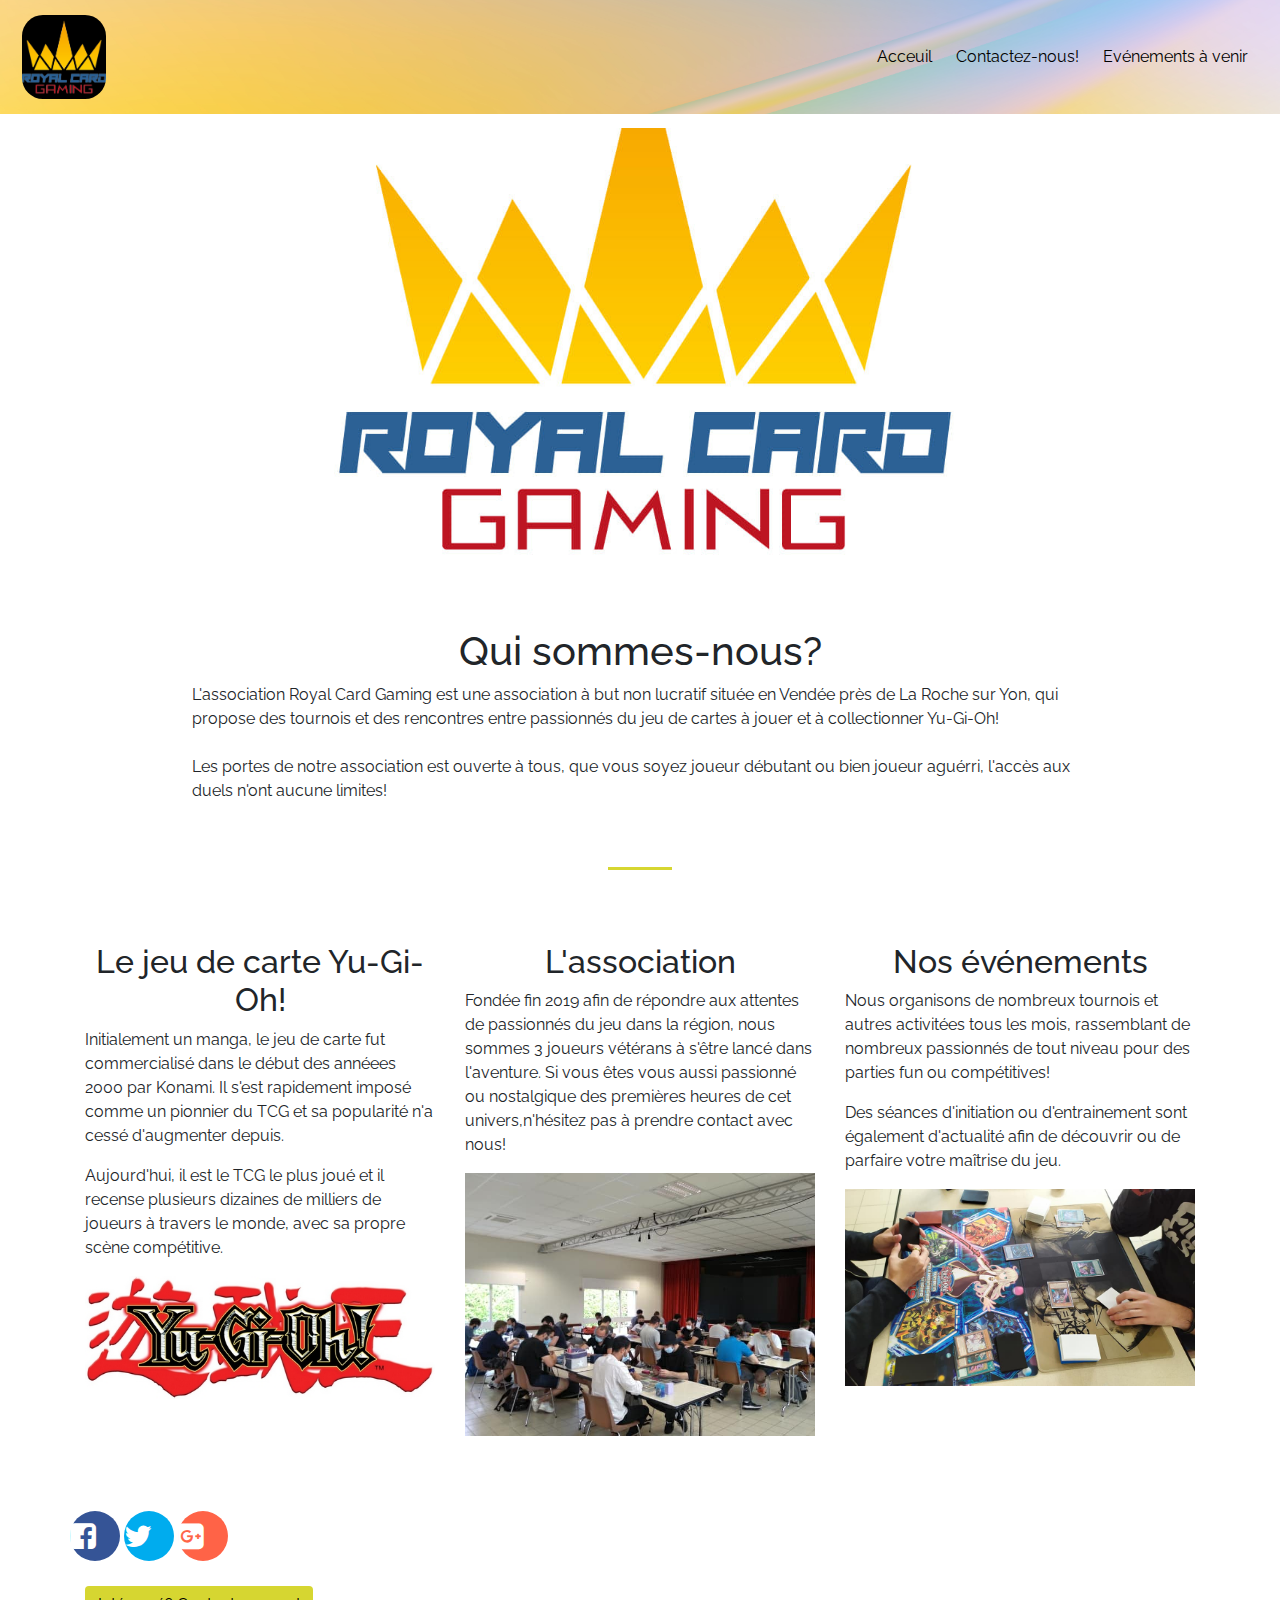
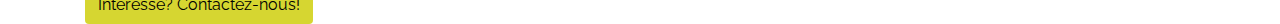
==== index.html @ 54c413aa "premier commit evaluation" ====
<!DOCTYPE html>
<html lang="en">
<head>
    <meta charset="UTF-8">
    <meta http-equiv="X-UA-Compatible" content="IE=edge">
    <meta name="viewport" content="width=device-width, initial-scale=1.0">
    <title>Royal Card Gaming</title>
    <meta name="description" content="Bienvenue sur le site de l'association Royal Card Gaming, association vendéenne de jeu de carte à jouer et à collectionner sur le thème de Yu-Gi-Oh!">
    <link rel="stylesheet" href="bootstrap.min.css">
    <link rel="stylesheet" href="reset.css">
    <link rel="stylesheet" href="style.css">
    <link rel="stylesheet" href="https://cdnjs.cloudflare.com/ajax/libs/font-awesome/4.7.0/css/font-awesome.min.css">
    <link href="https://fonts.googleapis.com/css2?family=Raleway:wght@200;400;600&display=swap" rel="stylesheet">
    <link rel="icon" type="image/png" href="img/logo rcg.png">
</head>
<body>
    <header class="container-fluid header">
        <a href="#"><img class="header__logo" src="img/logo rcg.png" alt="logo"></a>
        <img class="header__background" src="img/154298-blue-yellow-and-white-background.jpg" alt="logo">
        <nav class="header__nav">
            <a class="header__link" href="#">Acceuil</a>
            <a class="header__link" href="#contact">Contactez-nous!</a>
            <a class="header__link" href="#">Evénements à venir</a>
            </nav>
    </header>

    <section class="container-fluid banner">
        <div class="ban">
            <img src="img/banniere rcg.jpg" alt="Bannière RCG">
        </div>
        <div class="banner__content">
            <h1 class="banner__title">Qui sommes-nous?</h1>
            <p class="banner__text">L'association Royal Card Gaming est une association à but non lucratif située en Vendée près de La Roche sur Yon, qui propose des tournois et des rencontres entre passionnés du jeu de cartes à jouer et à collectionner Yu-Gi-Oh!
            <br><br>Les portes de notre association est ouverte à tous, que vous soyez joueur débutant ou bien joueur aguérri, l'accès aux duels n'ont aucune limites!</p>
        </div>
    </section>
    
    <section class="container-fluid content">
        <hr class="separator">
        <div class="container">
            <div class="row">
                <article class="col-md-4 col-lg-4 col-xs-12 col-sm-12">
                    <h2 class="content__title">Le jeu de carte Yu-Gi-Oh!</h2>
                    <p>Initialement un manga, le jeu de carte fut commercialisé dans le début des annéees 2000 par Konami. Il s'est rapidement imposé comme un pionnier du TCG et sa popularité n'a cessé d'augmenter depuis.</p>
                    <p>Aujourd'hui, il est le TCG le plus joué et il recense plusieurs dizaines de milliers de joueurs à travers le monde, avec sa propre scène compétitive.</p>
                    <img class="content__img" src="img/Yu-Gi-Oh_Logo.jpg" alt="logo Yu-Gi-Oh!">
                </article>
                <article class="col-md-4 col-lg-4 col-xs-12 col-sm-12">
                    <h2 class="content__title">L'association</h2>
                    <p>Fondée fin 2019 afin de répondre aux attentes de passionnés du jeu dans la région, nous sommes 3 joueurs vétérans à s'être lancé dans l'aventure. Si vous êtes vous aussi passionné ou nostalgique des premières heures de cet univers,n'hésitez pas à prendre contact avec nous!</p>
                    <img class="content__img" src="img/salle3.jpg" alt="salle">
                </article>
                <article class="col-md-4 col-lg-4 col-xs-12 col-sm-12">
                    <h2 class="content__title">Nos événements</h2>
                    <p>Nous organisons de nombreux tournois et autres activitées tous les mois, rassemblant de nombreux passionnés de tout niveau pour des parties fun ou compétitives!</p>
                    <p>Des séances d'initiation ou d'entrainement sont également d'actualité afin de découvrir ou de parfaire votre maîtrise du jeu.</p>
                    <img class="content__img" src="img/game1.jpg" alt="game">
                </article>
            </div>
        </div>
    </section>
    
    <footer class="container-fluid footer">
        <div class="container">
            <div class="row">
                <div id="contact" class="social">
                    <a href="https://www.facebook.com/Royal-Card-Gaming-115134513661123" class="link facebook"><span class="fa fa-facebook-square"></span></a>
                    <a href="" class="link twitter"><span class="fa fa-twitter"></span></a>
                    <a href="" class="link google"><span class="fa fa-google-plus-square"></span></a>
                </div>
            </div>
            <button class="btn btn-custom">Intéressé? Contactez-nous!</button>
		</div>
    </footer>
</body>
</html>
---- style.css ----
:root {
    --color-blue: rgb(31, 105, 216);
    --color-yellow: rgb(214, 214, 49);
}

body {
    font-family: 'Raleway', sans-serif;
}

.container-fluid {
    padding: 0;
}

/*header*/

.header {
    display: flex;
    justify-content: space-evenly;
    align-items: center;
    padding: 15px;
    position: fixed;
    z-index: 1;
}

.header__logo {
    width: 10%;
    border-radius: 25%;
}

.header__background {
    position: absolute;
    top: 0;
    left: 0;
    height: 100%;
    width: 100%; 
    object-fit: cover;
    object-position: center;
    z-index: -1;
}

.header__link {
    color: black;
    padding: 10px;
    font-weight: 400;
}

.header__link:hover {
    font-style: italic;
    font-weight: 600;
    color: var(--color-blue)
}

.header__img {
    width: 10%;
    border-radius: 15%;
}

/*banner*/

.banner {
    width: 100%;
    max-width: 100%;
}

.banner__title {
    margin-top: 5%;
    text-align: center;
}

.banner__text {
    padding-left: 15%;
    padding-right: 15%;
    margin-bottom: 5%;
}

.ban {
    width: 100%;
    max-width: 100%;
}

.ban img {
    display: block;
    margin: auto;
    width: 60%;
    max-width: 100%;
    padding-top: 10%;
}

.banner__content {
}

/*content*/

.separator {
    height: 3px;
    width: 5%;
    border: none;
    box-shadow: none;
    background-color: var(--color-yellow);
}

.content article {
    margin-top: 5%;
}

.content__title {
    text-align: center;
}

.content__img {
    width: 100%;
    max-width: 100%;
}

/*footer*/

.btn-custom {
    background-color: var(--color-yellow);
    color: black;
}

.btn-custom:hover {
    font-style: italic;
    font-weight: 600;
    color: var(--color-blue)
}

.social {
    padding-top: 100px;
}

a.link.facebook {
    background: #355496;
    display: inline-block;
    height: 50px;
    width: 50px;
    border-radius: 50%;
    color: #fff;
    font-size: 30px;
    transform: translateY(-50%);
}
a.link.twitter {
    background-color: #00ACEE;
    display: inline-block;
    height: 50px;
    width: 50px;
    border-radius: 50%;
    color: #fff;
    font-size: 30px;
    transform: translateY(-50%);
}
a.link.google{
    background-color: #ff6347;
    display: inline-block;
    height: 50px;
    width: 50px;
    border-radius: 50%;
    color: #fff;
    font-size: 30px;
    transform: translateY(-50%);
}
span{
    padding-top:10px;
}
span:hover{
    transition: 0.9s;
    transform: rotateY(180deg);
}
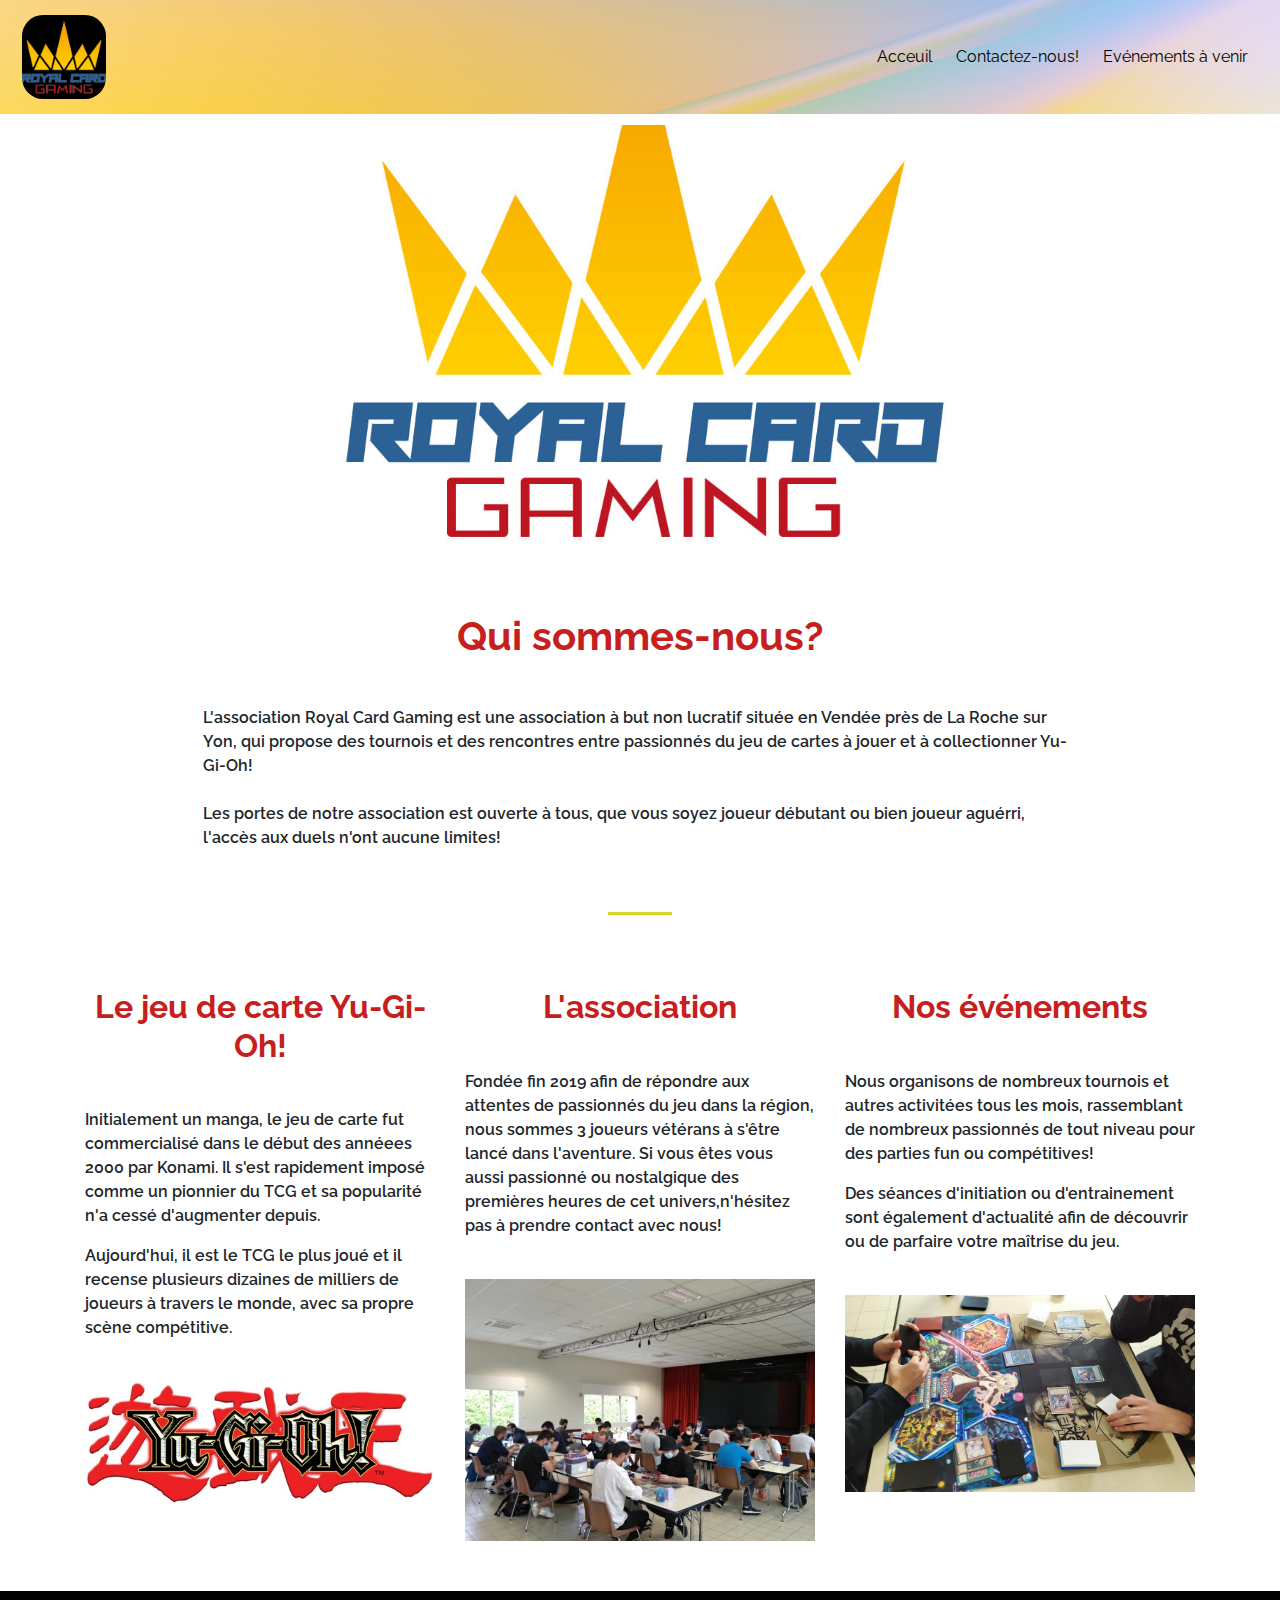
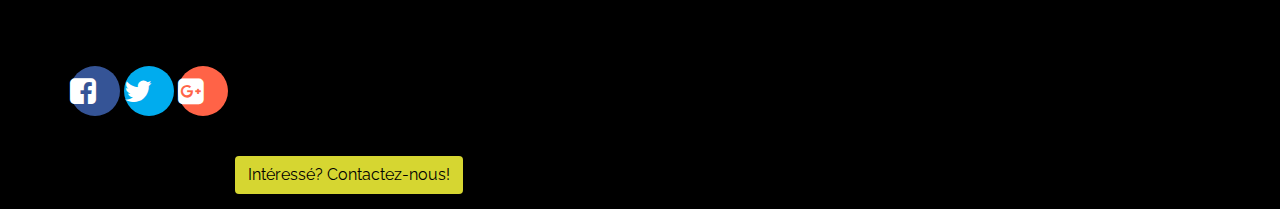
==== commit 87c6c7a4: "continuité du projet et création de la seconde page." ====
--- a/index.html
+++ b/index.html
@@ -20,37 +20,39 @@
         <nav class="header__nav">
             <a class="header__link" href="#">Acceuil</a>
             <a class="header__link" href="#contact">Contactez-nous!</a>
-            <a class="header__link" href="#">Evénements à venir</a>
+            <a class="header__link" href="events.html">Evénements à venir</a>
             </nav>
     </header>
 
     <section class="container-fluid banner">
-        <div class="ban">
-            <img src="img/banniere rcg.jpg" alt="Bannière RCG">
-        </div>
-        <div class="banner__content">
-            <h1 class="banner__title">Qui sommes-nous?</h1>
-            <p class="banner__text">L'association Royal Card Gaming est une association à but non lucratif située en Vendée près de La Roche sur Yon, qui propose des tournois et des rencontres entre passionnés du jeu de cartes à jouer et à collectionner Yu-Gi-Oh!
-            <br><br>Les portes de notre association est ouverte à tous, que vous soyez joueur débutant ou bien joueur aguérri, l'accès aux duels n'ont aucune limites!</p>
-        </div>
+        <article class="col-xs-12 col-sm-12 col-md-12 col-lg-12">
+            <div class="ban">
+                <img src="img/banniere rcg.jpg" alt="Bannière RCG">
+            </div>
+            <div>
+                <h1 class="banner__title">Qui sommes-nous?</h1>
+                <p class="banner__text">L'association Royal Card Gaming est une association à but non lucratif située en Vendée près de La Roche sur Yon, qui propose des tournois et des rencontres entre passionnés du jeu de cartes à jouer et à collectionner Yu-Gi-Oh!
+                    <br><br>Les portes de notre association est ouverte à tous, que vous soyez joueur débutant ou bien joueur aguérri, l'accès aux duels n'ont aucune limites!</p>
+                </div>
+        </article>
     </section>
     
     <section class="container-fluid content">
         <hr class="separator">
         <div class="container">
             <div class="row">
-                <article class="col-md-4 col-lg-4 col-xs-12 col-sm-12">
+                <article class="col-xs-12 col-sm-12 col-md-4 col-lg-4">
                     <h2 class="content__title">Le jeu de carte Yu-Gi-Oh!</h2>
                     <p>Initialement un manga, le jeu de carte fut commercialisé dans le début des annéees 2000 par Konami. Il s'est rapidement imposé comme un pionnier du TCG et sa popularité n'a cessé d'augmenter depuis.</p>
                     <p>Aujourd'hui, il est le TCG le plus joué et il recense plusieurs dizaines de milliers de joueurs à travers le monde, avec sa propre scène compétitive.</p>
                     <img class="content__img" src="img/Yu-Gi-Oh_Logo.jpg" alt="logo Yu-Gi-Oh!">
                 </article>
-                <article class="col-md-4 col-lg-4 col-xs-12 col-sm-12">
+                <article class="col-xs-12 col-sm-12 col-md-4 col-lg-4">
                     <h2 class="content__title">L'association</h2>
                     <p>Fondée fin 2019 afin de répondre aux attentes de passionnés du jeu dans la région, nous sommes 3 joueurs vétérans à s'être lancé dans l'aventure. Si vous êtes vous aussi passionné ou nostalgique des premières heures de cet univers,n'hésitez pas à prendre contact avec nous!</p>
                     <img class="content__img" src="img/salle3.jpg" alt="salle">
                 </article>
-                <article class="col-md-4 col-lg-4 col-xs-12 col-sm-12">
+                <article class="col-xs-12 col-sm-12 col-md-4 col-lg-4">
                     <h2 class="content__title">Nos événements</h2>
                     <p>Nous organisons de nombreux tournois et autres activitées tous les mois, rassemblant de nombreux passionnés de tout niveau pour des parties fun ou compétitives!</p>
                     <p>Des séances d'initiation ou d'entrainement sont également d'actualité afin de découvrir ou de parfaire votre maîtrise du jeu.</p>
--- a/style.css
+++ b/style.css
@@ -1,10 +1,15 @@
 :root {
     --color-blue: rgb(31, 105, 216);
     --color-yellow: rgb(214, 214, 49);
+    --color-red: rgb(199, 30, 30);
 }
 
 body {
     font-family: 'Raleway', sans-serif;
+}
+
+p {
+    font-weight: 600;
 }
 
 .container-fluid {
@@ -55,6 +60,19 @@
     border-radius: 15%;
 }
 
+@media screen and (max-width: 800px) {
+.header {
+    height: 100px;
+    }
+.header__logo {
+    max-width: 100%;
+    width: 15%;
+}
+.header__link:hover {
+    font-weight: 400;
+    }
+}
+
 /*banner*/
 
 .banner {
@@ -65,6 +83,9 @@
 .banner__title {
     margin-top: 5%;
     text-align: center;
+    padding-bottom: 3%;
+    font-weight: bold;
+    color: var(--color-red);
 }
 
 .banner__text {
@@ -86,9 +107,6 @@
     padding-top: 10%;
 }
 
-.banner__content {
-}
-
 /*content*/
 
 .separator {
@@ -105,16 +123,27 @@
 
 .content__title {
     text-align: center;
+    font-weight: bold;
+    padding-bottom: 10%;
+    color: var(--color-red);
 }
 
 .content__img {
+    margin-top: 25px;
     width: 100%;
     max-width: 100%;
+    max-height: 100%;
 }
 
 /*footer*/
 
+.footer {
+    margin-top: 50px;
+    background-color: black;
+}
+
 .btn-custom {
+    margin: 15px 150px;
     background-color: var(--color-yellow);
     color: black;
 }
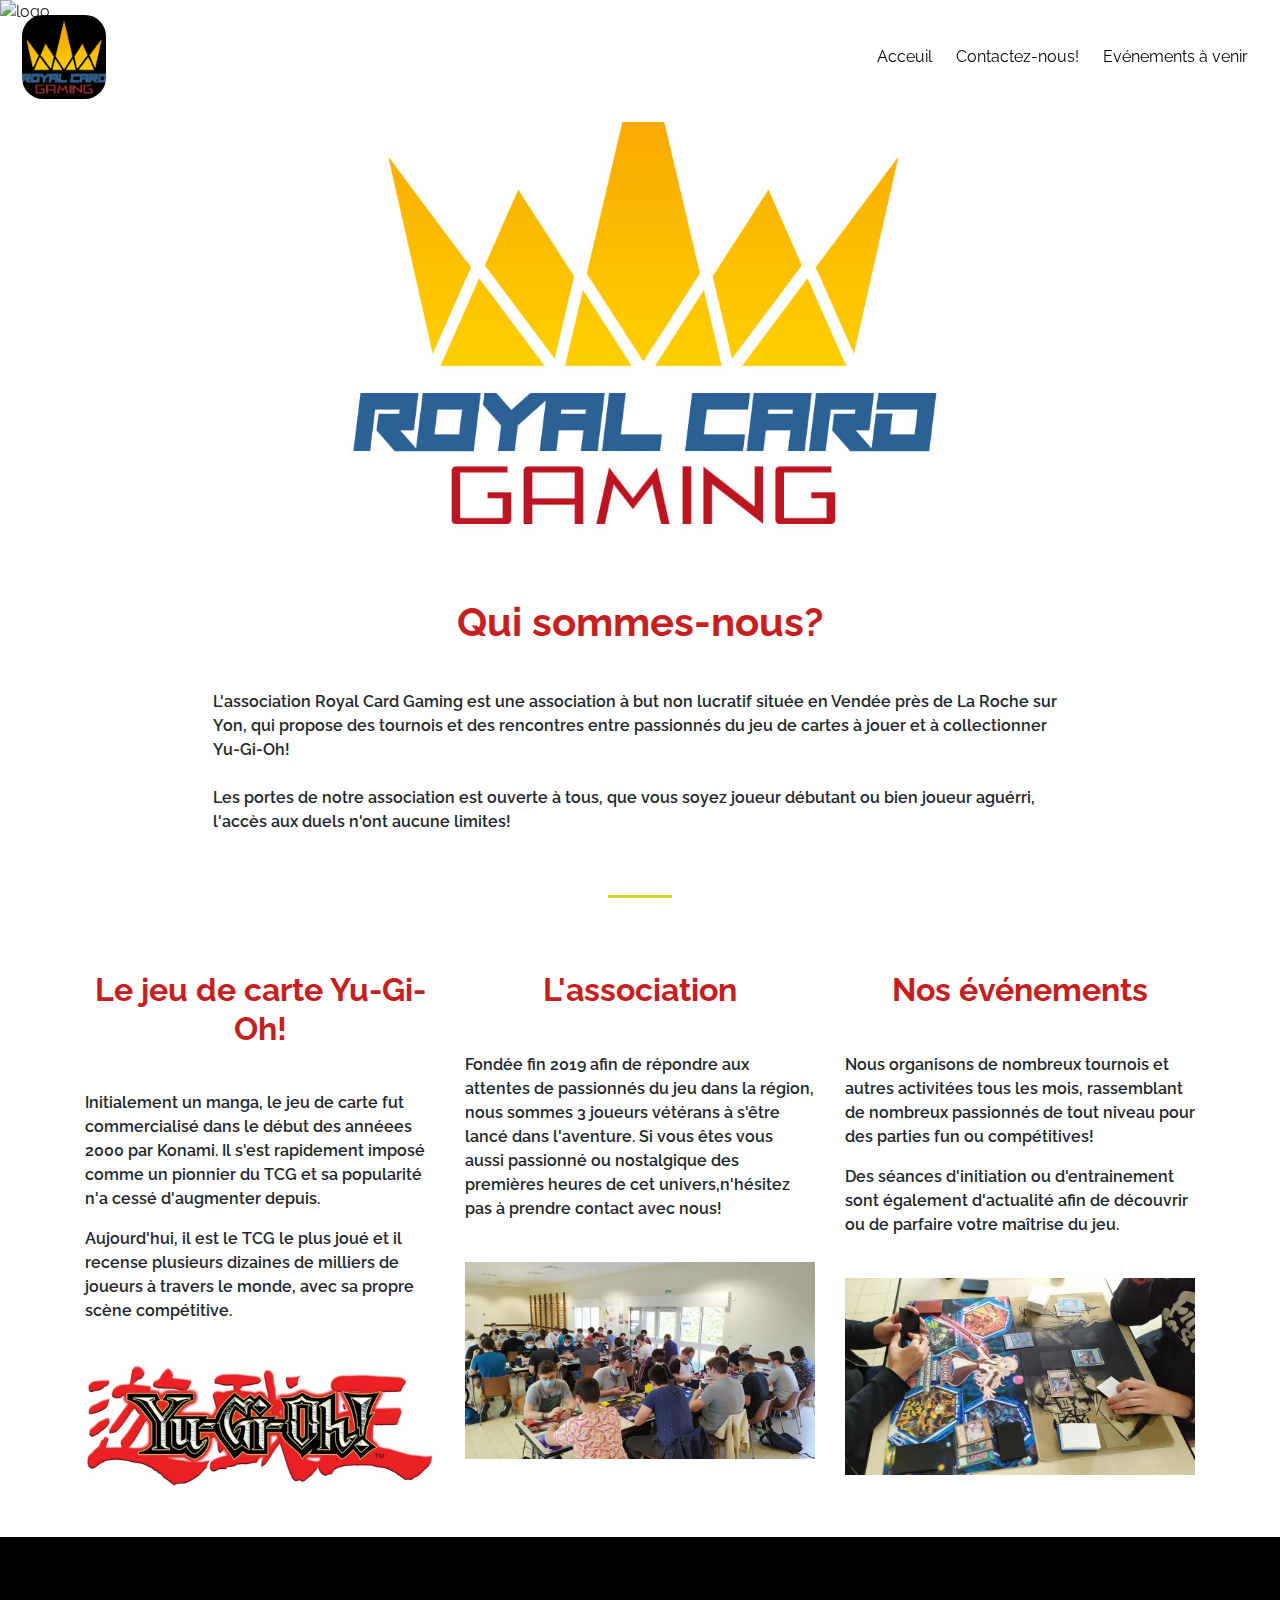
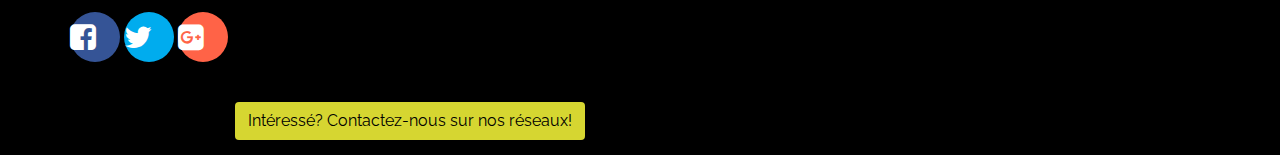
==== commit bf7711b0: "finalisation de la page événements à venir" ====
--- a/index.html
+++ b/index.html
@@ -14,9 +14,12 @@
     <link rel="icon" type="image/png" href="img/logo rcg.png">
 </head>
 <body>
+
+    <!-- header -->
+
     <header class="container-fluid header">
         <a href="#"><img class="header__logo" src="img/logo rcg.png" alt="logo"></a>
-        <img class="header__background" src="img/154298-blue-yellow-and-white-background.jpg" alt="logo">
+        <img class="header__background" src="img/header.jpg" alt="logo">
         <nav class="header__nav">
             <a class="header__link" href="#">Acceuil</a>
             <a class="header__link" href="#contact">Contactez-nous!</a>
@@ -24,7 +27,9 @@
             </nav>
     </header>
 
-    <section class="container-fluid banner">
+    <!-- Bannière -->
+
+    <section class="container banner">
         <article class="col-xs-12 col-sm-12 col-md-12 col-lg-12">
             <div class="ban">
                 <img src="img/banniere rcg.jpg" alt="Bannière RCG">
@@ -37,6 +42,8 @@
         </article>
     </section>
     
+    <!-- Contenu -->
+
     <section class="container-fluid content">
         <hr class="separator">
         <div class="container">
@@ -50,7 +57,7 @@
                 <article class="col-xs-12 col-sm-12 col-md-4 col-lg-4">
                     <h2 class="content__title">L'association</h2>
                     <p>Fondée fin 2019 afin de répondre aux attentes de passionnés du jeu dans la région, nous sommes 3 joueurs vétérans à s'être lancé dans l'aventure. Si vous êtes vous aussi passionné ou nostalgique des premières heures de cet univers,n'hésitez pas à prendre contact avec nous!</p>
-                    <img class="content__img" src="img/salle3.jpg" alt="salle">
+                    <img class="content__img" src="img/salle2.jpg" alt="salle">
                 </article>
                 <article class="col-xs-12 col-sm-12 col-md-4 col-lg-4">
                     <h2 class="content__title">Nos événements</h2>
@@ -62,16 +69,18 @@
         </div>
     </section>
     
+    <!-- Footer -->
+
     <footer class="container-fluid footer">
         <div class="container">
             <div class="row">
                 <div id="contact" class="social">
                     <a href="https://www.facebook.com/Royal-Card-Gaming-115134513661123" class="link facebook"><span class="fa fa-facebook-square"></span></a>
                     <a href="" class="link twitter"><span class="fa fa-twitter"></span></a>
-                    <a href="" class="link google"><span class="fa fa-google-plus-square"></span></a>
+                    <a href="mailto:royalcardgaming@gmail.com" class="link google"><span class="fa fa-google-plus-square"></span></a>
                 </div>
             </div>
-            <button class="btn btn-custom">Intéressé? Contactez-nous!</button>
+            <button class="btn btn-custom">Intéressé? Contactez-nous sur nos réseaux!</button>
 		</div>
     </footer>
 </body>
